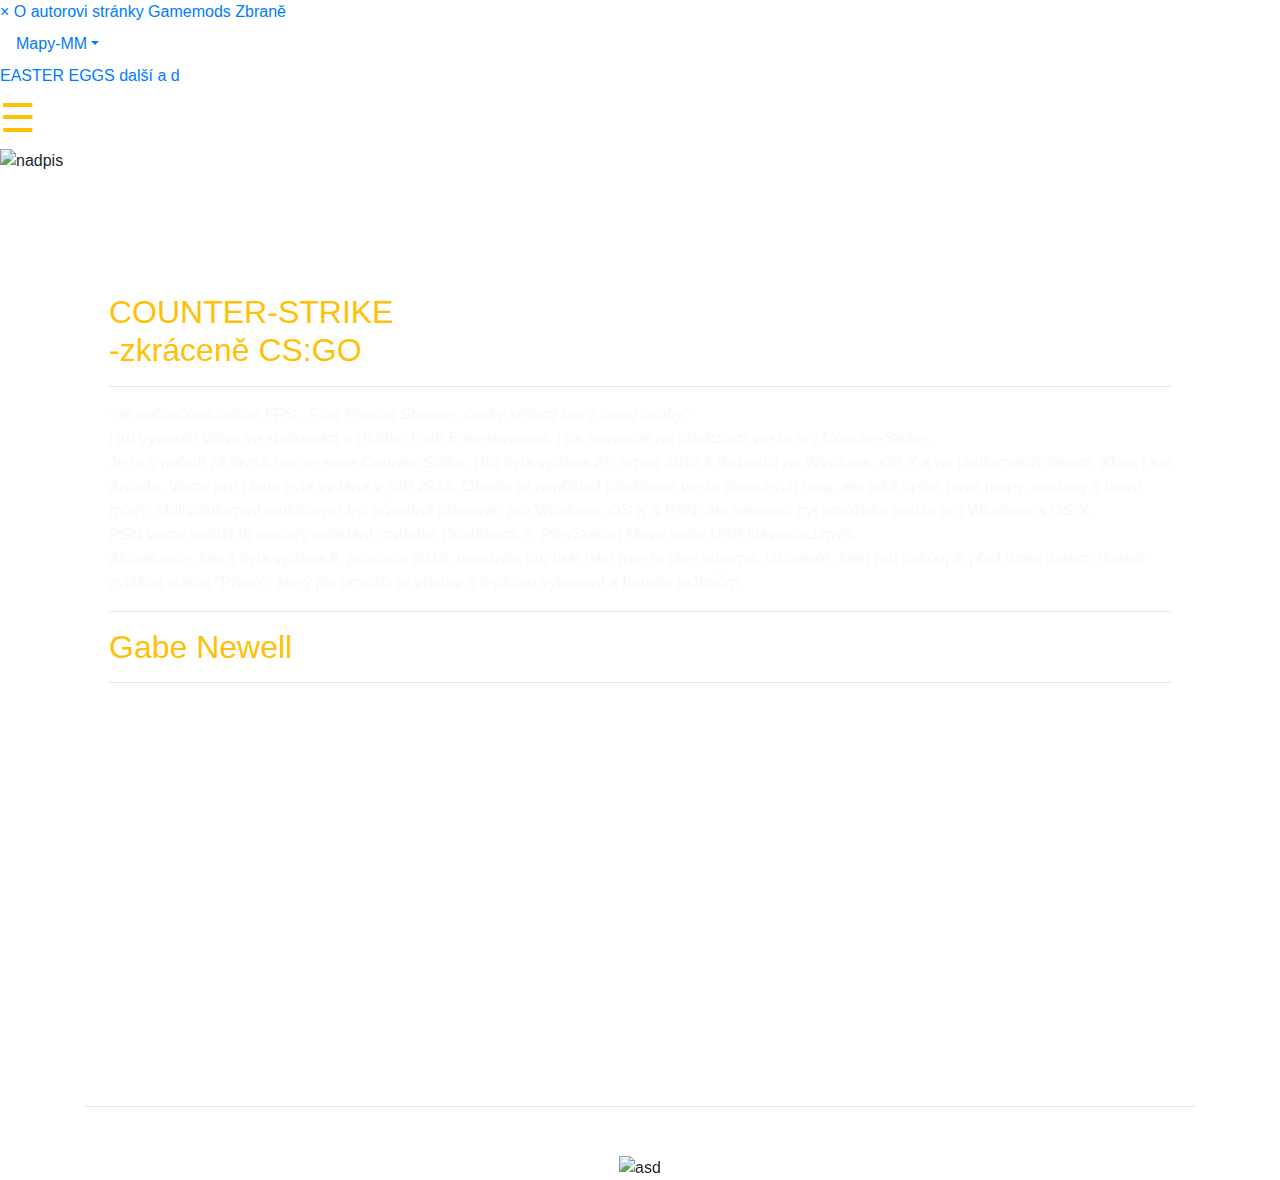
==== index.html @ 431d78b4 "Add files via upload" ====
<!doctype html>
<html lang="cs">

<head>
  <title>CS</title>

  <meta charset="utf-8">
  <meta name="viewport" content="width=device-width, initial-scale=1, shrink-to-fit=no">

  <link rel="stylesheet" href="https://stackpath.bootstrapcdn.com/bootstrap/4.3.1/css/bootstrap.min.css"
    integrity="sha384-ggOyR0iXCbMQv3Xipma34MD+dH/1fQ784/j6cY/iJTQUOhcWr7x9JvoRxT2MZw1T" crossorigin="anonymous">
  <link rel="stylesheet" href="/zaverecnyprojekt/style.css">
</head>

<body>
  <header>
    <div id="mySidenav" class="sidenav">
      <a href="javascript:void(0)" class="closebtn" onclick="closeNav()">&times;</a>
      <a href="#">O autorovi stránky</a>
      <a href="#"></a>
      <a href="#">Gamemods</a>
      <a href="#">Zbraně</a>
      <a class="nav-link dropdown-toggle" href="#" id="dropdownId" data-toggle="dropdown" aria-haspopup="true"
        aria-expanded="false">Mapy-MM</a>
      <div class="dropdown-menu bg-dark" aria-labelledby="dropdownId">
        <a class="dropdown-item text-light" href="#">Mirage</a>
        <a class="dropdown-item text-light" href="#">Dust II</a>
        <a class="dropdown-item text-light" href="#">Nuke</a>
        <a class="dropdown-item text-light" href="#">Overpass</a>
        <a class="dropdown-item text-light" href="#">Vertigo</a>
        <a class="dropdown-item text-light" href="#">Inferno</a>
      </div>
      <a href="#">EASTER EGGS</a>
      <a href="#">další a d</a>

    </div>
    <div class="text-white">
      <span style="font-size:40px;cursor:pointer" onclick="openNav()">
        <div class="text-warning">&#9776;</div>
      </span>
    </div>
    <div class="nadpis">
      <img src="/zaverecnyprojekt/FOTKY/cs_logo.png" alt="nadpis">
    </div>
  </header>
  <br>
  <br>
  <br>
  <br>
  <main>
    <div class="container text-width">
      <div class="text p-4">
        <h2 class="text-warning t-1">COUNTER-STRIKE <div class="navic">-zkráceně CS:GO</div>
        </h2></a>
        <hr class="ohraz">
        <p class="text-light">- je počítačová online FPS <i>,,First Person Shooter, česky
            střílecí hra z první osoby"</i> <br> Hru vyvinulo Valve ve spolupráci s Hidden Path Entertainment. Hra
          navazuje na
          předchozí verze hry Counter-Strike. <br> Je to v pořadí již čtvrtá hra ze série Counter-Strike.
          Hra byla vydána 21. srpna 2012 k dispozici na Windows, OS X a na platformách Steam, Xbox Live Arcade. Verze
          pro Linux byla vydána v září 2014. Obsahuje například předělané verze klasických map, ale také úplně nové
          mapy, postavy a herní módy. Multiplatformní multiplayer byl původně plánován pro Windows, OS X a PSN, ale
          nakonec byl umožněn pouze pro Windows a OS X.<br> PSN verze nabízí tři metody ovládání: ovladač DualShock 3,
          PlayStation Move nebo USB klávesnici/myš. <br> Aktualizace, která byla vydána 6. prosince 2018, umožnila hru
          hrát
          jako free to play zdarma. Uživatelé, kteří hru zakoupili před tímto datem, dostali zvláštní status "Prime",
          který jim umožňuje přístup k lepšímu vybavení a herním režimům.</p>
        <hr class="ohraz">
        <h2 class="text-warning t-1">Gabe Newell</h2>
        <hr class="ohraz">
        <div class="text-center">
        <iframe width="640" height="360" class="atr" src="https://www.youtube.com/embed/KUR7b7qzVOo" title="YouTube video player"
          frameborder="0"
          allow="accelerometer; autoplay; clipboard-write; encrypted-media; gyroscope; picture-in-picture"
          allowfullscreen>
        </iframe>
        </div>
      </div>
    <div id="carouselId" class="carousel slide" data-ride="carousel">
      <ol class="carousel-indicators">
        <li data-target="#carouselId" data-slide-to="0" class="active"></li>
        <li data-target="#carouselId" data-slide-to="1"></li>
        <li data-target="#carouselId" data-slide-to="2"></li>
      </ol>
      <hr class="ohraz">
      <div class="carousel-inner text-center mt-5" role="listbox">
        <div class="carousel-item active">
          <img src="../zaverecnyprojekt/FOTKY/bombombomb.jpg" alt="asd" class="img-responsive">
        </div>
        <div class="carousel-item">
          <img src="../zaverecnyprojekt/FOTKY/FONV8HDd.jpg" alt="dad" class="img-responsive">
        </div>
        <div class="carousel-item">
          <img src="../zaverecnyprojekt/FOTKY/COUNTER_STRIKE.jpg" alt="papi" class="img-responsive">
        </div>
      </div>
      </div>
    </div>
    </div>
  </main>
  <footer></footer>





  <script>
    function openNav() {
      document.getElementById("mySidenav").style.width = "250px";
    }

    function closeNav() {
      document.getElementById("mySidenav").style.width = "0";
    }
  </script>

  <script src="https://code.jquery.com/jquery-3.3.1.slim.min.js"
    integrity="sha384-q8i/X+965DzO0rT7abK41JStQIAqVgRVzpbzo5smXKp4YfRvH+8abtTE1Pi6jizo"
    crossorigin="anonymous"></script>
  <script src="https://cdnjs.cloudflare.com/ajax/libs/popper.js/1.14.7/umd/popper.min.js"
    integrity="sha384-UO2eT0CpHqdSJQ6hJty5KVphtPhzWj9WO1clHTMGa3JDZwrnQq4sF86dIHNDz0W1"
    crossorigin="anonymous"></script>
  <script src="https://stackpath.bootstrapcdn.com/bootstrap/4.3.1/js/bootstrap.min.js"
    integrity="sha384-JjSmVgyd0p3pXB1rRibZUAYoIIy6OrQ6VrjIEaFf/nJGzIxFDsf4x0xIM+B07jRM"
    crossorigin="anonymous"></script>
</body>

</html>
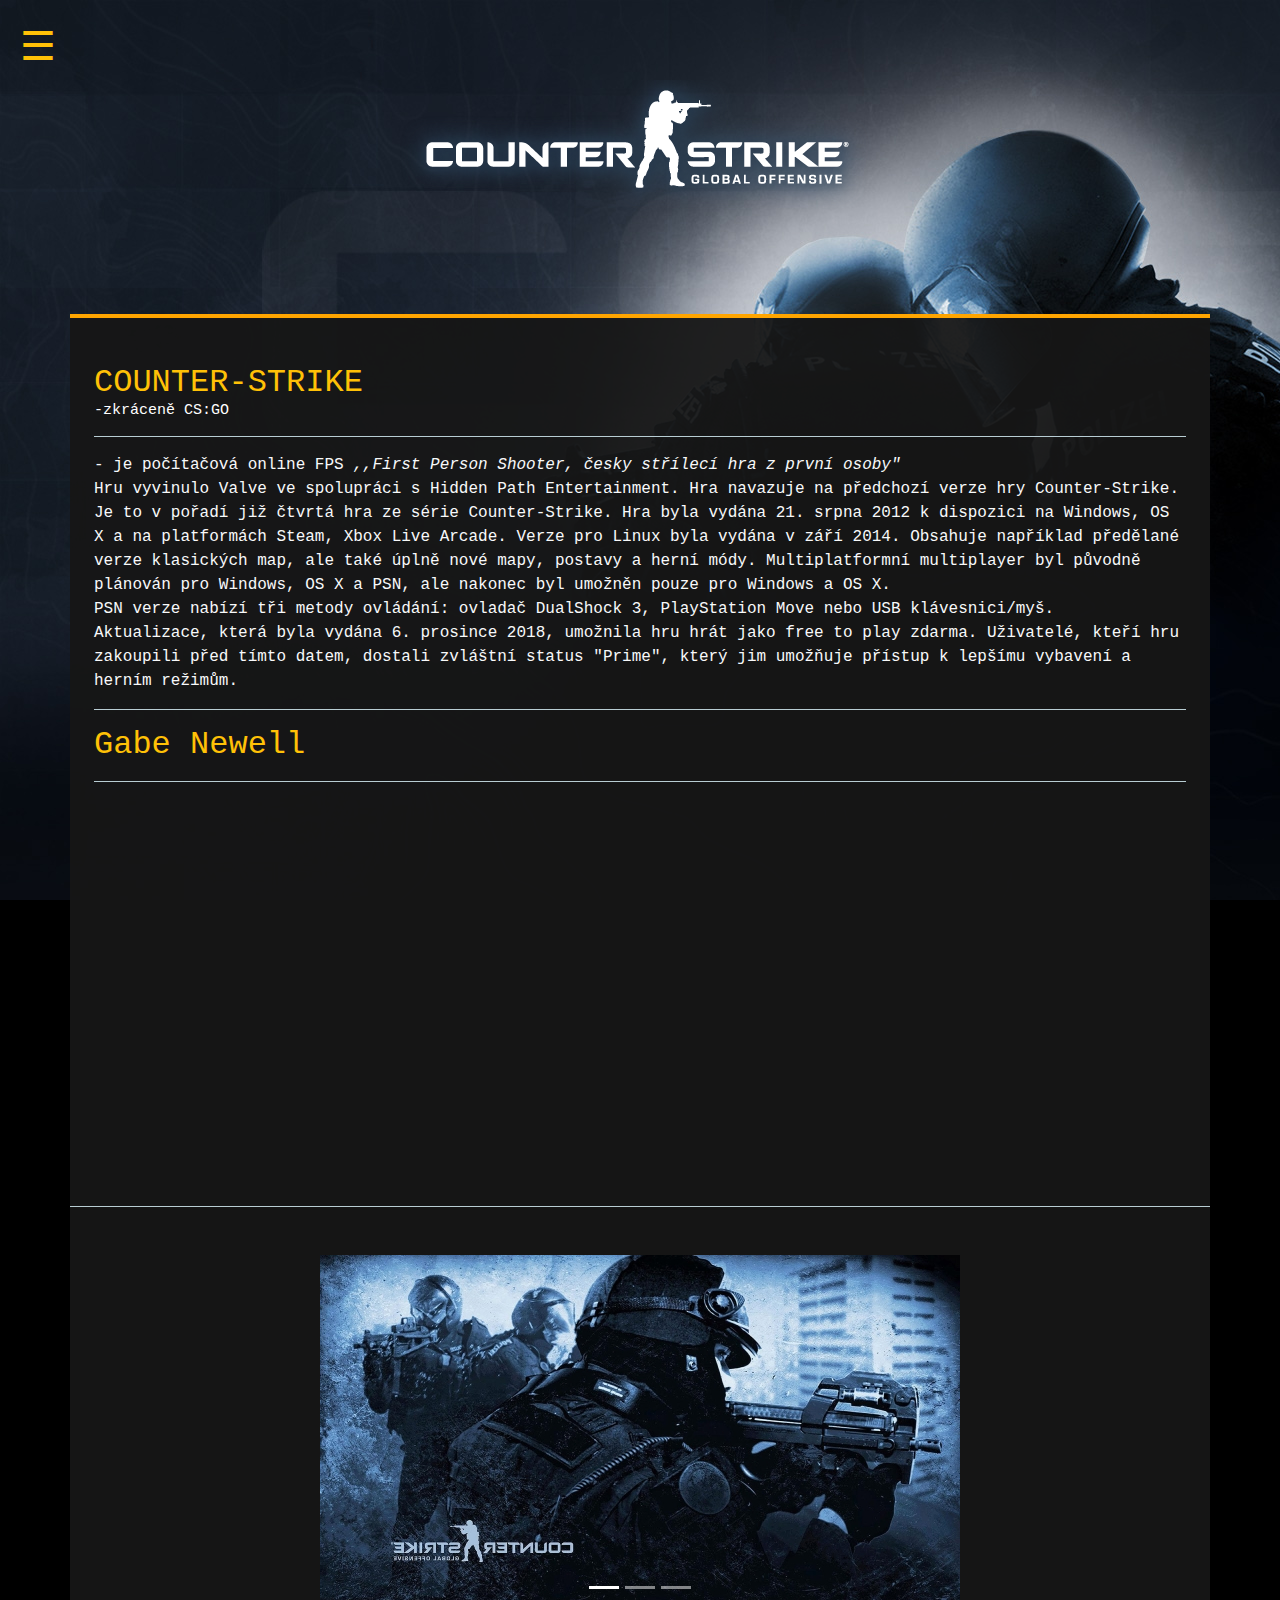
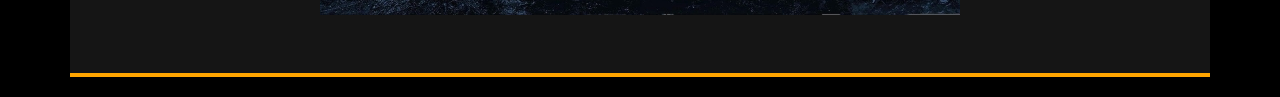
==== commit b8bf3a01: "Add files via upload" ====
--- a/index.html
+++ b/index.html
@@ -9,7 +9,7 @@
 
   <link rel="stylesheet" href="https://stackpath.bootstrapcdn.com/bootstrap/4.3.1/css/bootstrap.min.css"
     integrity="sha384-ggOyR0iXCbMQv3Xipma34MD+dH/1fQ784/j6cY/iJTQUOhcWr7x9JvoRxT2MZw1T" crossorigin="anonymous">
-  <link rel="stylesheet" href="/zaverecnyprojekt/style.css">
+  <link rel="stylesheet" href="style.css">
 </head>
 
 <body>
@@ -40,7 +40,7 @@
       </span>
     </div>
     <div class="nadpis">
-      <img src="/zaverecnyprojekt/FOTKY/cs_logo.png" alt="nadpis">
+      <img src="FOTKY/cs_logo.png" alt="nadpis">
     </div>
   </header>
   <br>
@@ -85,13 +85,13 @@
       <hr class="ohraz">
       <div class="carousel-inner text-center mt-5" role="listbox">
         <div class="carousel-item active">
-          <img src="../zaverecnyprojekt/FOTKY/bombombomb.jpg" alt="asd" class="img-responsive">
+          <img src="FOTKY/bombombomb.jpg" alt="asd" class="img-responsive">
         </div>
         <div class="carousel-item">
-          <img src="../zaverecnyprojekt/FOTKY/FONV8HDd.jpg" alt="dad" class="img-responsive">
+          <img src="FOTKY/FONV8HDd.jpg" alt="dad" class="img-responsive">
         </div>
         <div class="carousel-item">
-          <img src="../zaverecnyprojekt/FOTKY/COUNTER_STRIKE.jpg" alt="papi" class="img-responsive">
+          <img src="FOTKY/COUNTER_STRIKE.jpg" alt="papi" class="img-responsive">
         </div>
       </div>
       </div>
--- a/style.css
+++ b/style.css
@@ -0,0 +1,78 @@
+body {
+    width: 100%;
+    height: 95%;
+    background-color: black;
+    margin: auto;
+    padding: 20px;
+    background-image: url("FOTKY/wallpaper_nologo.jpg");
+    font-family: "Courier New";
+    float: right;
+    background-attachment: fixed;
+}
+.sidenav {
+    height: 100%;
+    width: 0;
+    position: fixed;
+    z-index: 1;
+    top: 0;
+    left: 0;
+    background-color: #111;
+    overflow-x: hidden;
+    transition: 0.5s;
+    padding-top: 60px;
+  }
+  
+  .sidenav a {
+    padding: 8px 8px 8px 32px;
+    text-decoration: none;
+    font-size: 25px;
+    color: white;
+    display: block;
+    transition: 0.3s;
+  }
+  
+  .sidenav a:hover {
+    color: #f1f1f1;
+  }
+  
+  .sidenav .closebtn {
+    position: absolute;
+    top: 0;
+    right: 25px;
+    font-size: 36px;
+    margin-left: 50px;
+  }
+  
+  @media screen and (max-height: 450px) {
+    .sidenav {padding-top: 15px;}
+    .sidenav a {font-size: 18px;}
+  }
+  h1 {
+    width: 75%;
+    height: 95%;
+    float: right;
+  }
+  .nadpis{
+      text-align: center;
+  }
+  .bg-dark {
+    color: rgb(0, 0, 0)!important;
+}
+.avatar{
+  float: left;
+}
+.container{
+  overflow: hidden;
+  position: relative;
+  background-color: rgba(22, 22, 22, 0.95);
+  border-bottom: 4px solid orange;
+  border-top:4px solid orange;;
+  padding: 22px 0 58px 0;
+}
+.ohraz{
+  border-top: 1px solid rgba(193, 215, 221, 0.95);
+}
+.navic{
+  font-size: 15px;
+  color: white !important;
+}
